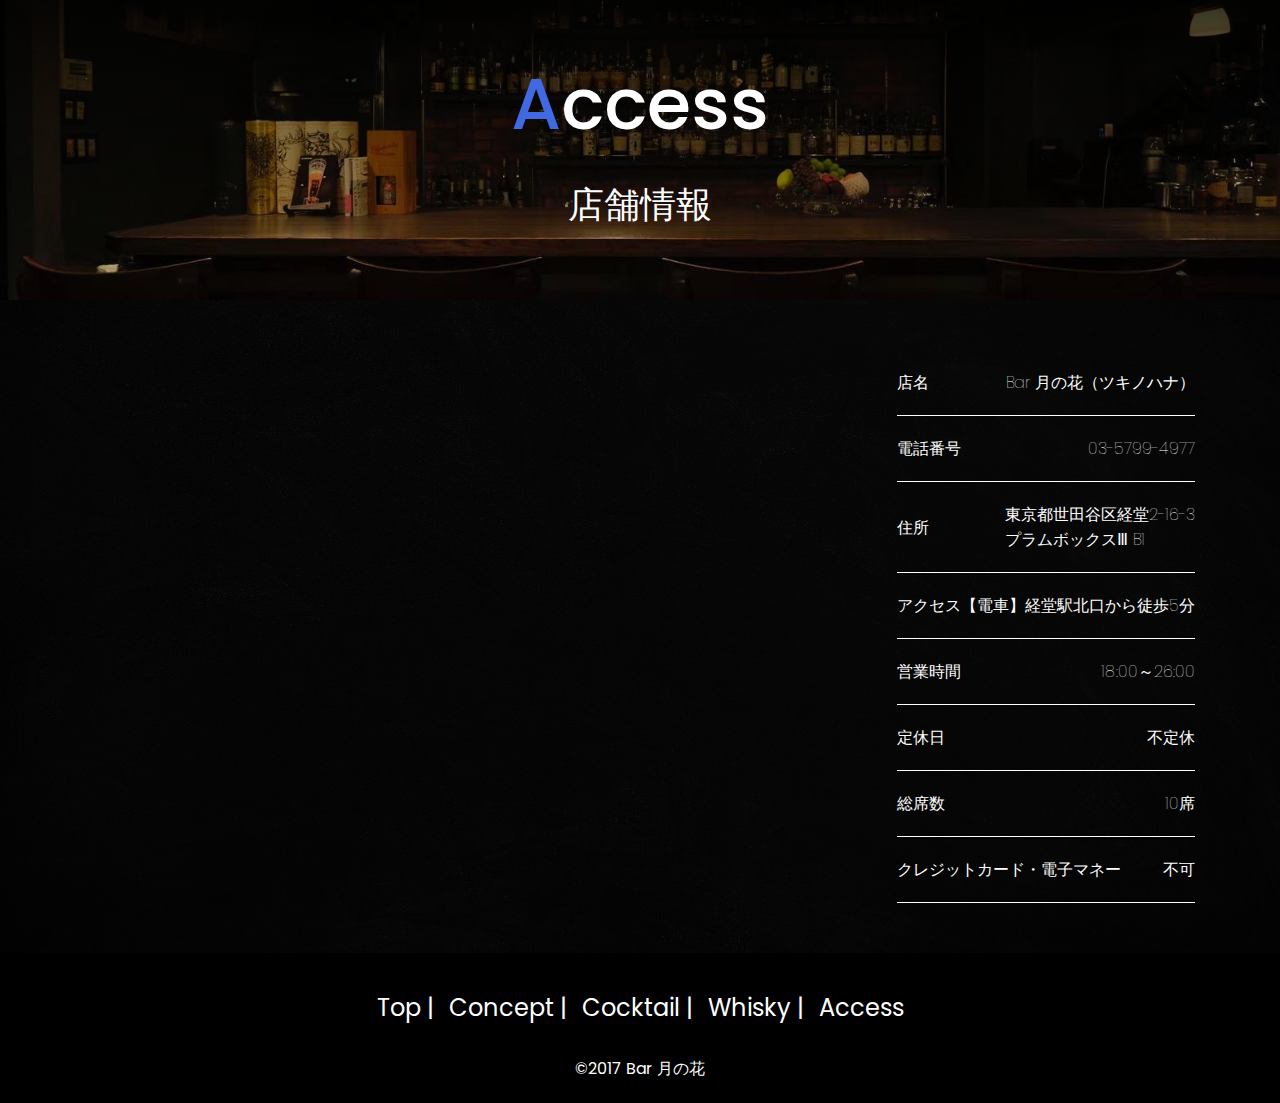
==== Bar 月の花/access.html @ a576ba8b "Add files via upload" ====
<!DOCTYPE html>
<html lang="en">

<head>
  <meta charset="UTF-8">
  <meta name="viewport" content="width=device-width, initial-scale=1.0">
  <title>Bar 月の花</title>
  <link rel="stylesheet" href="access.css">
</head>

<body>
  <section>
    <div class="access" id="access">
      <div class="access-header">
        <h1><span>A</span>ccess</h1>
        <p>店舗情報</p>
      </div>
      <div class="access-main">
        <div class="access-left">
          <iframe
            src="https://www.google.com/maps/embed?pb=!1m14!1m8!1m3!1d2292.4755935531407!2d139.63531564238468!3d35.65113786160317!3m2!1i1024!2i768!4f13.1!3m3!1m2!1s0x6018f3be1d0a5555%3A0x4b23b03b2fa7832c!2z5pyI44Gu6Iqx!5e0!3m2!1sja!2sjp!4v1690842188608!5m2!1sja!2sjp"
            width="800" height="500" style="border:0;" allowfullscreen="" loading="lazy"
            referrerpolicy="no-referrer-when-downgrade">
          </iframe>
        </div>
        <div class="access-right">
          <dl>
            <div class="access-item">
              <dt>店名</dt>
              <dd>Bar 月の花（ツキノハナ）</dd>
            </div>
            <div class="access-item">
              <dt>電話番号</dt>
              <dd><a class="access-default" href="tel:03-5799-4977">03-5799-4977</a></dd>
            </div>
            <div class="access-item">
              <dt>住所</dt>
              <dd><a class="access-default" href="https://goo.gl/maps/9V8iqF2CTxUToskr9">東京都世田谷区経堂2-16-3<br>プラムボックスⅢ
                  B1</a></dd>
            </div>
            <div class="access-item">
              <dt>アクセス</dt>
              <dd>【電車】経堂駅北口から徒歩5分</dd>
            </div>
            <div class="access-item">
              <dt>営業時間</dt>
              <dd>18:00～26:00</dd>
            </div>
            <div class="access-item">
              <dt>定休日</dt>
              <dd>不定休</dd>
            </div>
            <div class="access-item">
              <dt>総席数</dt>
              <dd>10席</dd>
            </div>
            <div class="access-item">
              <dt>クレジットカード・電子マネー</dt>
              <dt>不可</dt>
            </div>
          </dl>
        </div>
      </div>
  </section>
  <!-- フッター -->
  <footer class="footer">
    <nav class="ft-items">
      <ul class="ft-menus">
        <li class="ft-menu"><a href="index.html">Top <span class="ft-span">|</span></a></li>
        <li class="ft-menu"><a href="index.html#concept">Concept <span class="ft-span">|</span></a></li>
        <li class="ft-menu"><a href="cocktail.html">Cocktail <span class="ft-span">|</span></a></li>
        <li class="ft-menu"><a href="whisky.html">Whisky <span class="ft-span">|</span></a></li>
        <li class="ft-menu"><a href="access.html">Access </a></li>
      </ul>
    </nav>
    <div class="ft-name">
      ©2017 Bar 月の花
    </div>
  </footer>
</body>

</html>
---- Bar 月の花/access.css ----
@import url('https://fonts.googleapis.com/css2?family=Klee+One&family=M+PLUS+Rounded+1c:wght@100;300;400;500;700;800&family=Poppins:wght@300;400;500;600;700&display=swap');


* {
  box-sizing: border-box;
  padding: 0;
  margin: 0;
  text-decoration: none;
  list-style: none;
  transition: all 0.3s ease;
}

html {
  scroll-behavior: smooth;
}

body {
  width: 100%;
  height: 100vh;
  font-family: 'Poppins', sans-serif;
}

/* アクセスページ ヘッダー */

.access {
  height: 100%;
  width: 100%;
}

.access-header {
  width: 100%;
  height: 300px;
  /* background-image: url(images/background-images/image35.jpeg); */
  background-image: linear-gradient(rgba(0, 0, 0, 0.8), transparent), url(images/background-images/image35.jpeg);
  background-size: cover;
  background-position: center;
  color: white;
  text-align: center;
  display: grid;
  padding: 50px;
}

.access-header h1 {
  font-size: 72px;
  font-weight: 500;
  z-index: 1;
}

.access-header span {
  color: royalblue;
  z-index: 1;
}

.access-header p {
  font-size: 36px;
  z-index: 1;
}

/* アクセスページ メイン */
.access-main {
  height: 100%;
  width: 100%;
  background-image: url(images/black-1072366_1280.jpg);
  background-size: cover;
  background-position: center;
  display: flex;
  justify-content: space-around;
  padding: 50px 80px;
  position: relative;
}

.access-main::after {
  content: "";
  position: absolute;
  top: 0;
  left: 0;
  background-color: black;
  width: 100%;
  height: 100%;
  opacity: 0.9;
}

.access-left {
  z-index: 1;
  display: flex;
  align-items: center;
}

.access-right {
  color: white;
  font-size: 16px;
  font-weight: 600;
  z-index: 1;
}

.access-item {
  display: flex;
  align-items: center;
  justify-content: space-between;
  border-bottom: 1px solid white;
  padding: 20px 0;
  font-weight: 100;
}

.access-default {
  color: white;
}

/* フッター */
.footer {
  padding: 30px;
  height: 150px;
  text-align: center;
  background-color: black;
}

.ft-menus {
  display: flex;
  align-items: center;
  justify-content: center;
  gap: 15px;
  line-height: 50px;
}

.ft-menu a {
  color: white;
  font-size: 24px;
  transition: 0.3s;
}

.ft-menu a:hover {
  color: #cac8c8;
  border-bottom: 1px solid white;
}

.ft-span {
  color: white;
}

.ft-name {
  margin-top: 20px;
  color: white;
}

@media only screen and (max-width: 500px) {


  /* アクセスセクション ヘッダー */
  .access-header {
    height: 100px;
    background-image: linear-gradient(rgba(0, 0, 0, 1), transparent), url(images/background-images/image35.jpeg);
    background-size: cover;
    background-position: center;
    color: white;
    text-align: center;
    display: grid;
    padding: 10px;
  }

  .access-header h1 {
    font-size: 2rem;
  }

  .access-header span {
    color: royalblue;
  }

  .access-header p {
    font-size: 1.5rem;
  }



  /* アクセスセクション メイン */
  .access-main {
    background-image: url(images/black-1072366_1280.jpg);
    width: 100%;
    display: grid;
    justify-content: center;
    align-items: center;
    padding: 10px;
    position: relative;
  }

  .access-left iframe {
    width: 350px;
    height: 300px;
  }

  .access-right {
    color: white;
    font-size: 0.8rem;
  }

  .access-item {
    display: flex;
    /* dtとddを横に並べるためにFlexboxを使用 */
    align-items: center;
    /* 垂直方向に中央揃え */
    justify-content: space-between;
    border-bottom: 1px solid white;
    padding: 10px 0;
  }

  .access-default {
    color: white;
  }

  /* フッター */

  .footer {
    padding: 0;
    height: 100px;
    text-align: center;
    background-color: black;
  }

  .ft-menus {
    display: flex;
    align-items: center;
    justify-content: center;
    transform: translateY(20px);
    gap: 5px;
  }

  .ft-menu a {
    color: white;
    font-size: 0.8rem;
    transition: 0.2s;
  }

  .ft-span {
    color: white;
  }

  .ft-name {
    margin-top: 20px;
    color: white;
  }



}
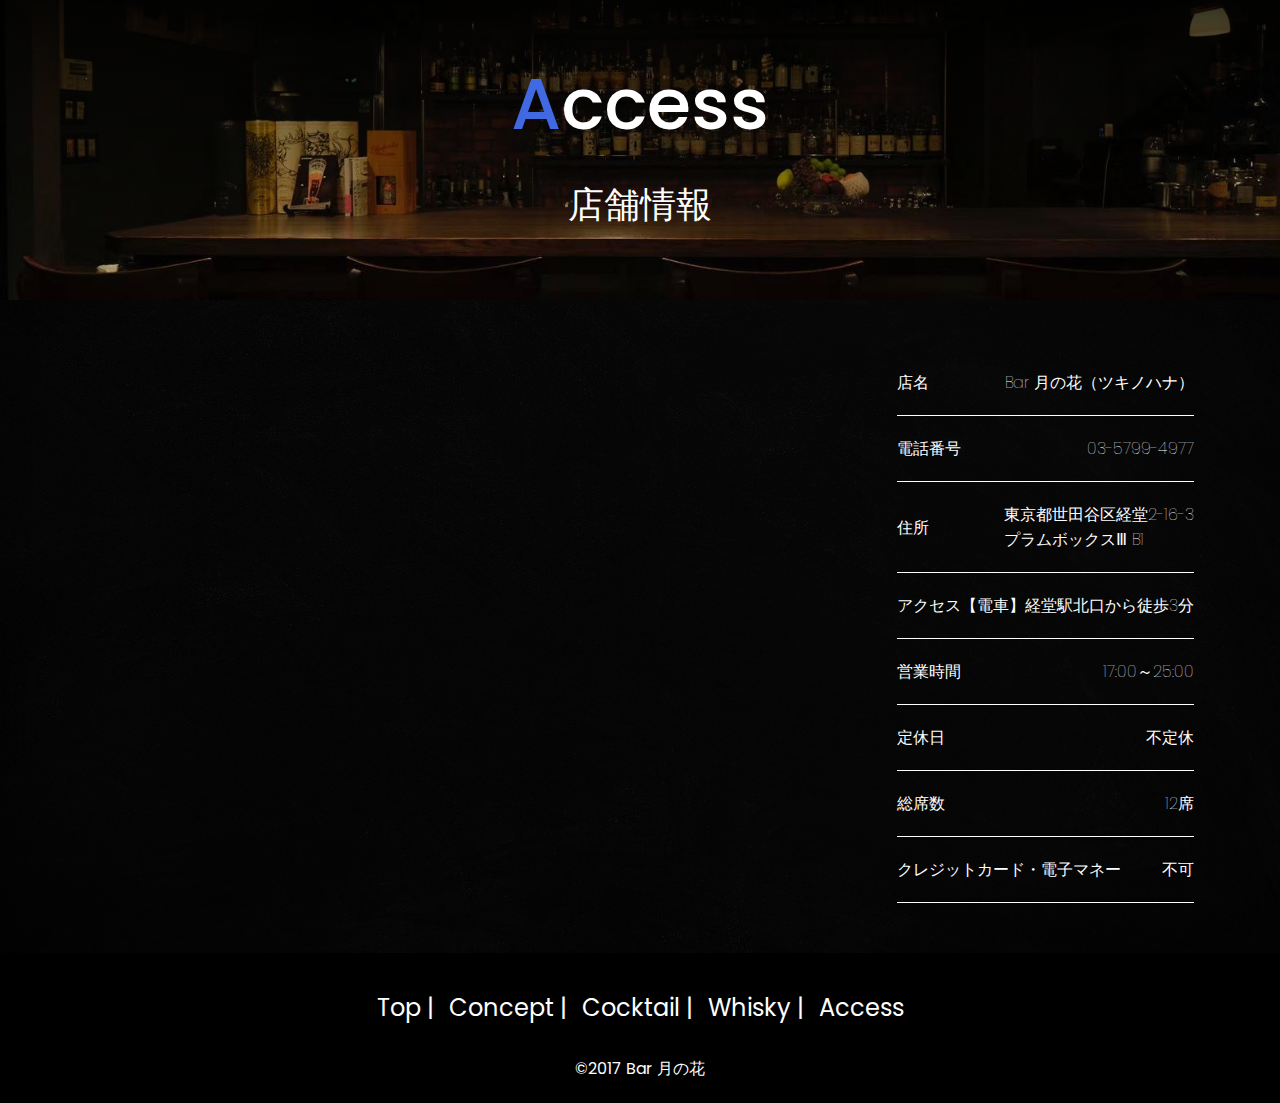
==== commit 5bbeb67f: "Add files via upload" ====
--- a/Bar 月の花/access.html
+++ b/Bar 月の花/access.html
@@ -40,11 +40,11 @@
             </div>
             <div class="access-item">
               <dt>アクセス</dt>
-              <dd>【電車】経堂駅北口から徒歩5分</dd>
+              <dd>【電車】経堂駅北口から徒歩3分</dd>
             </div>
             <div class="access-item">
               <dt>営業時間</dt>
-              <dd>18:00～26:00</dd>
+              <dd>17:00～25:00</dd>
             </div>
             <div class="access-item">
               <dt>定休日</dt>
@@ -52,7 +52,7 @@
             </div>
             <div class="access-item">
               <dt>総席数</dt>
-              <dd>10席</dd>
+              <dd>12席</dd>
             </div>
             <div class="access-item">
               <dt>クレジットカード・電子マネー</dt>
